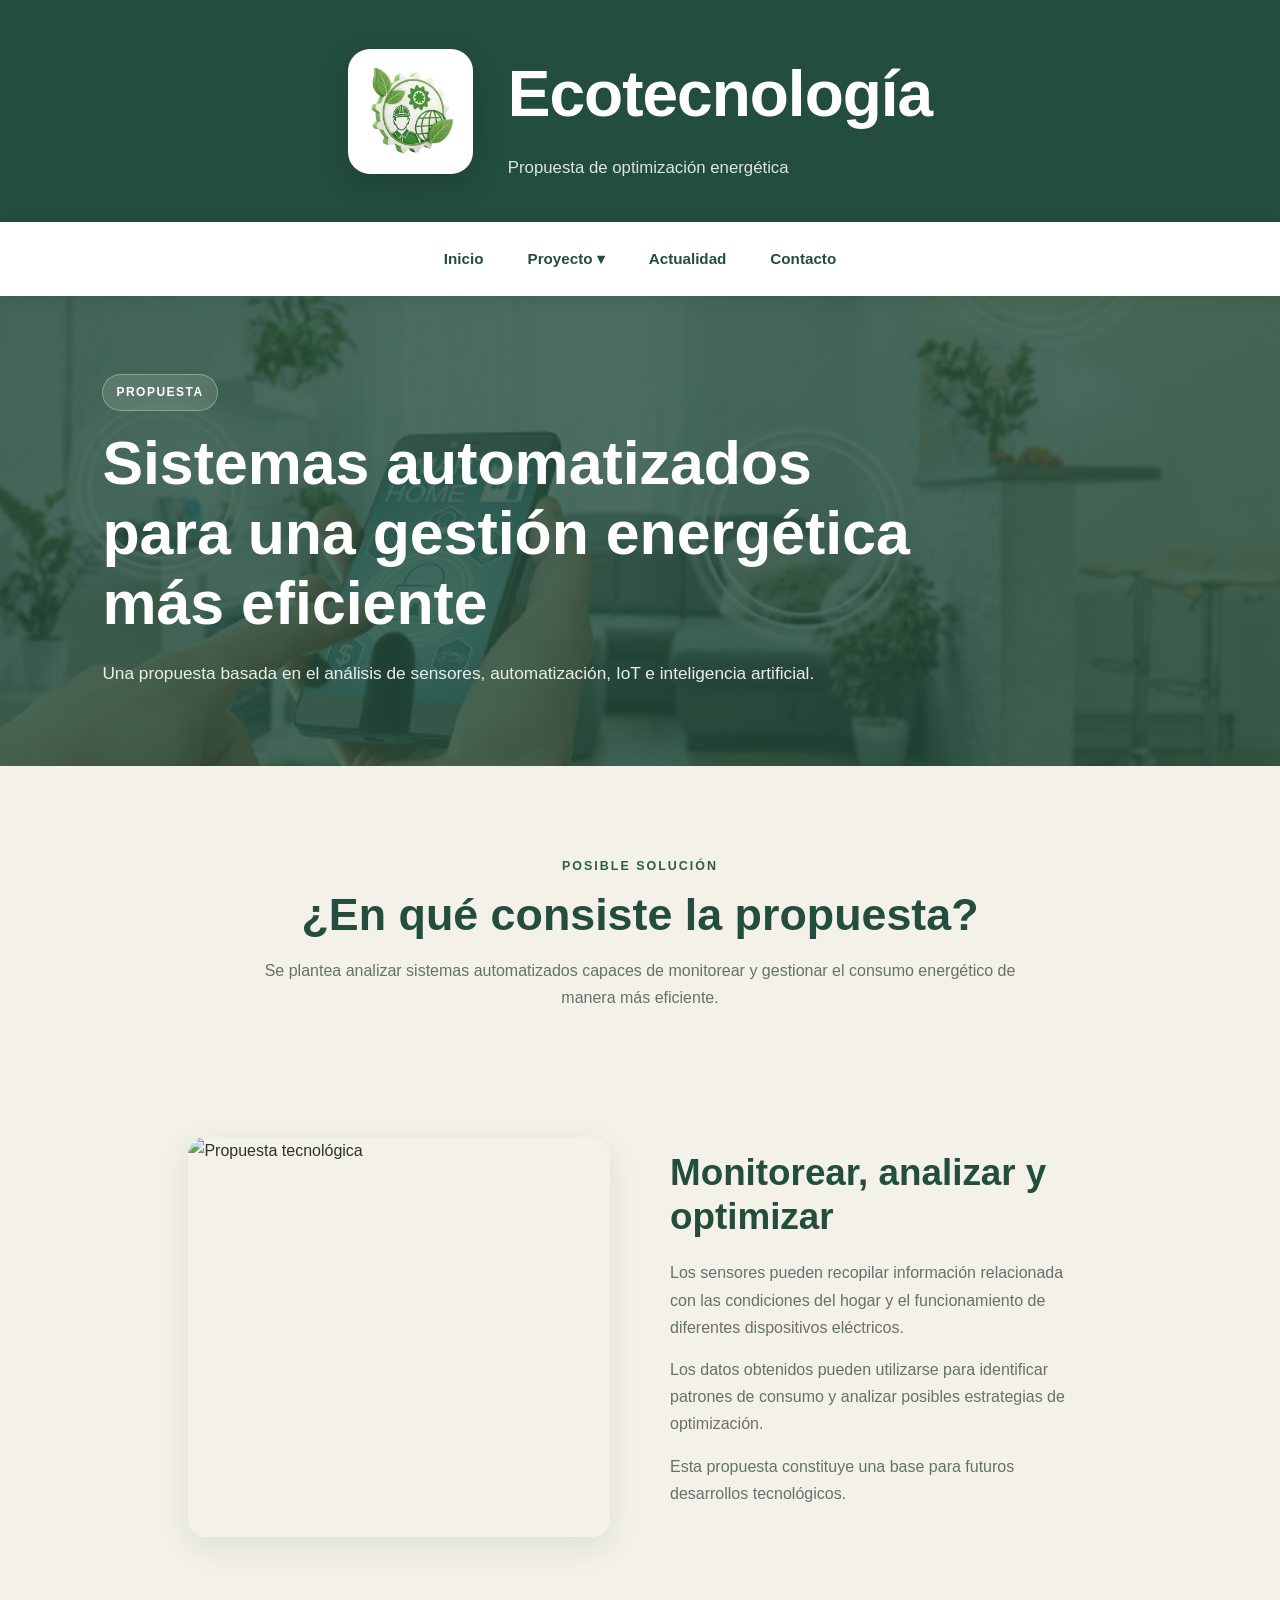
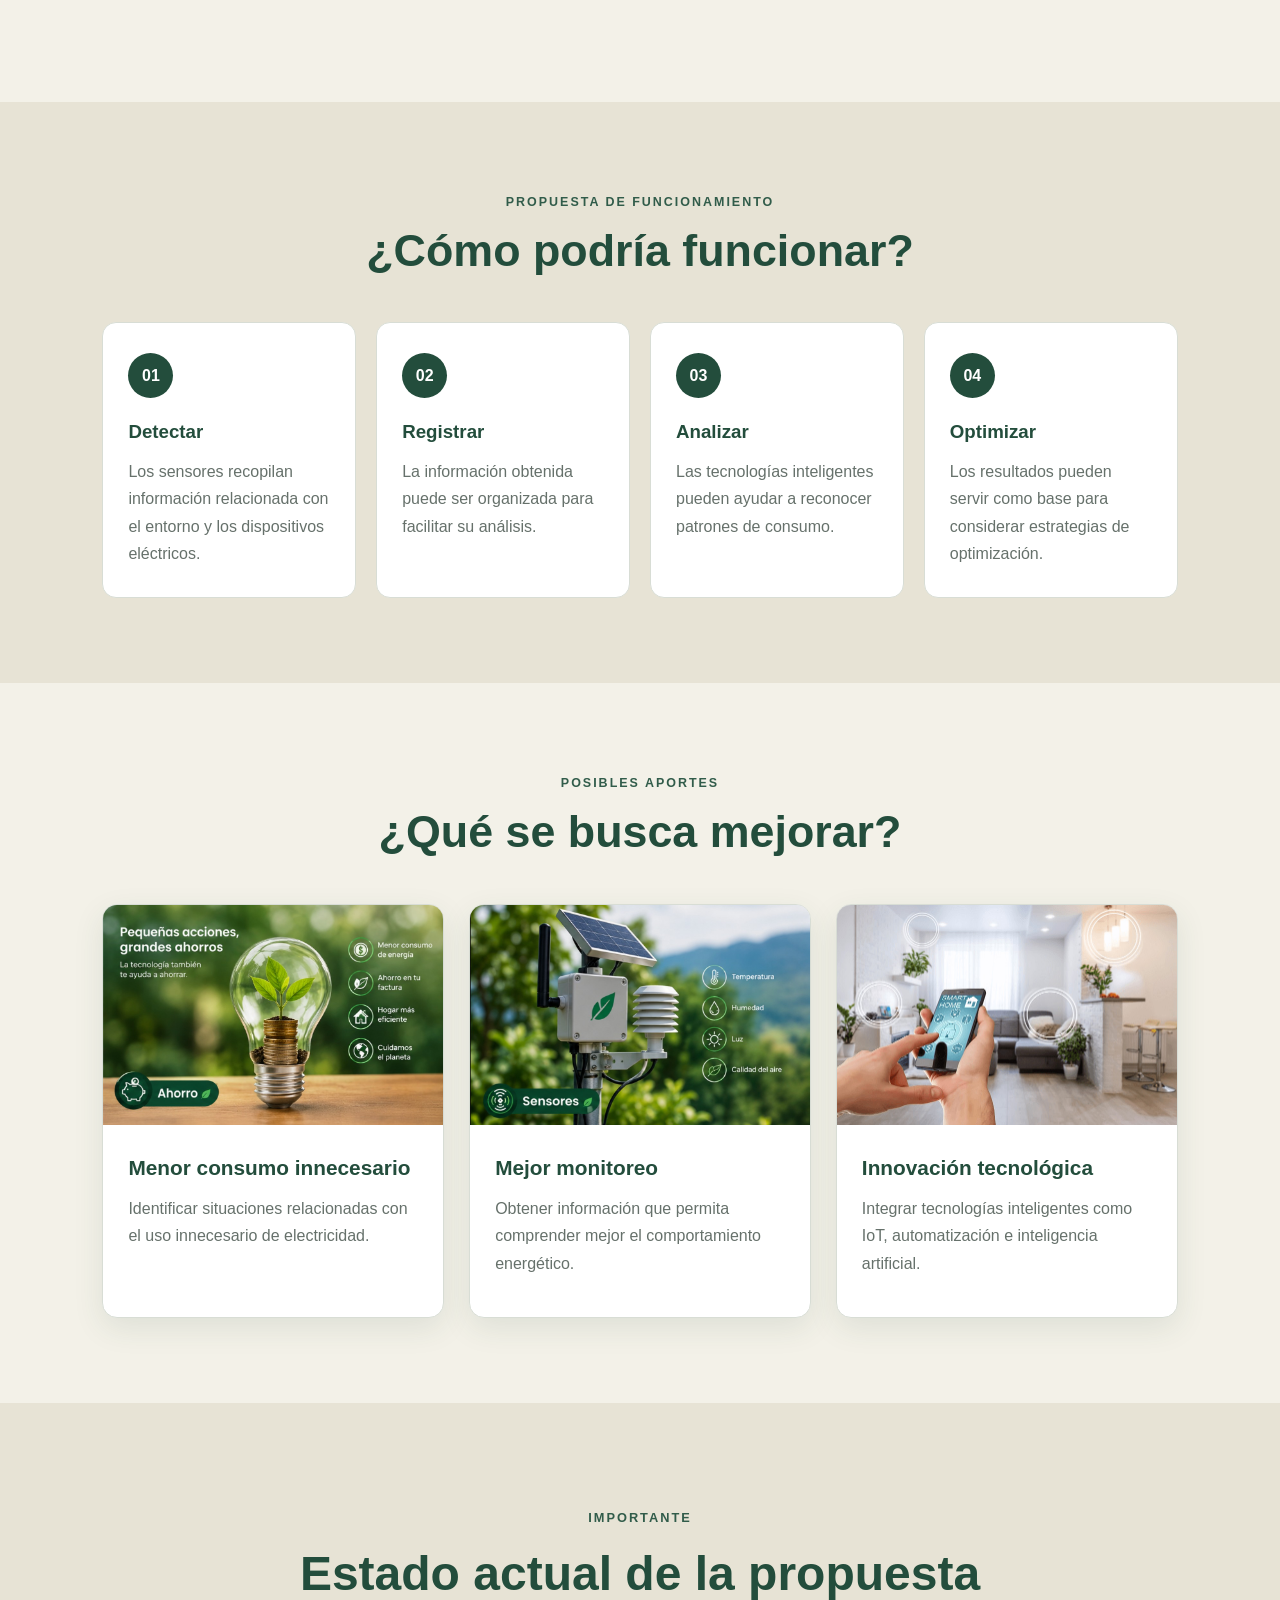
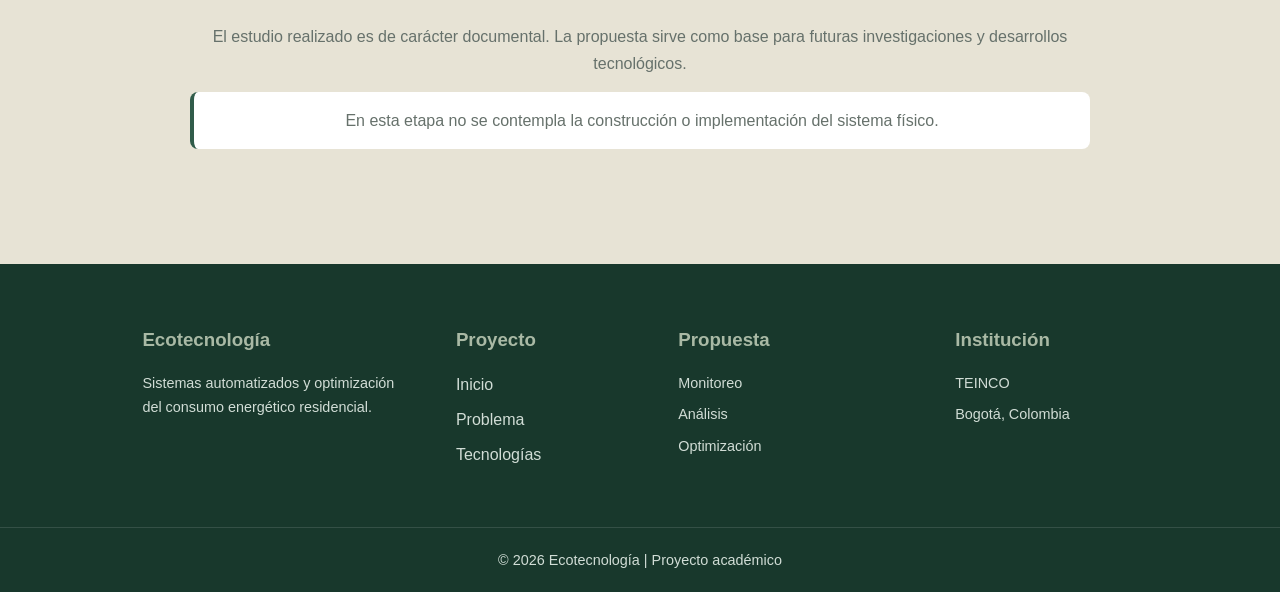
==== solucion.html @ 2db7865c "Primer commit Ecotecnologia" ====
<!DOCTYPE html>
<html lang="es">

<head>

    <meta charset="UTF-8">

    <meta name="viewport" content="width=device-width, initial-scale=1.0">

    <title>Propuesta | Ecotecnología</title>

    <link rel="icon" type="image/png" href="imagenes/eco.png">

    <link rel="stylesheet" href="css/estilos.css">

</head>


<body>


    <!-- HEADER -->

    <header class="header">

        <div class="logo">

            <img src="imagenes/eco.png" alt="Logo de Ecotecnología">

        </div>


        <div class="header-text">

            <h1>
                Ecotecnología
            </h1>

            <p>
                Propuesta de optimización energética
            </p>

        </div>

    </header>


    <!-- MENÚ -->

    <nav class="navbar">

        <a href="index.html">
            Inicio
        </a>


        <div class="dropdown">

            <button class="dropbtn">
                Proyecto ▾
            </button>


            <div class="dropdown-content">

                <a href="problema.html">
                    Problema
                </a>

                <a href="tecnologia.html">
                    Tecnologías
                </a>

                <a href="solucion.html">
                    Propuesta
                </a>

            </div>

        </div>


        <a href="noticias.html">
            Actualidad
        </a>


        <a href="index.html#contacto">
            Contacto
        </a>

    </nav>


    <!-- BANNER -->

    <section class="hero">

        <div class="hero-content">

            <span class="etiqueta">
                PROPUESTA
            </span>


            <h2>
                Sistemas automatizados para una
                gestión energética más eficiente
            </h2>


            <p>
                Una propuesta basada en el análisis de sensores,
                automatización, IoT e inteligencia artificial.
            </p>

        </div>

    </section>


    <!-- PROPUESTA -->

    <section class="section">

        <div class="section-title">

            <span>
                POSIBLE SOLUCIÓN
            </span>


            <h2>
                ¿En qué consiste la propuesta?
            </h2>


            <p>
                Se plantea analizar sistemas automatizados capaces
                de monitorear y gestionar el consumo energético
                de manera más eficiente.
            </p>

        </div>


        <div class="project-section">


            <div class="project-image">

                <img
                    src="imagenes/prototipo.jpg"
                    alt="Propuesta tecnológica"
                >

            </div>


            <div class="project-text">

                <h2>
                    Monitorear, analizar y optimizar
                </h2>


                <p>
                    Los sensores pueden recopilar información relacionada
                    con las condiciones del hogar y el funcionamiento
                    de diferentes dispositivos eléctricos.
                </p>


                <p>
                    Los datos obtenidos pueden utilizarse para identificar
                    patrones de consumo y analizar posibles estrategias
                    de optimización.
                </p>


                <p>
                    Esta propuesta constituye una base para futuros
                    desarrollos tecnológicos.
                </p>

            </div>

        </div>

    </section>


    <!-- PROCESO -->

    <section class="technology-section">

        <div class="section-title">

            <span>
                PROPUESTA DE FUNCIONAMIENTO
            </span>


            <h2>
                ¿Cómo podría funcionar?
            </h2>

        </div>


        <div class="steps">


            <div class="step">

                <span>
                    01
                </span>


                <h3>
                    Detectar
                </h3>


                <p>
                    Los sensores recopilan información relacionada
                    con el entorno y los dispositivos eléctricos.
                </p>

            </div>


            <div class="step">

                <span>
                    02
                </span>


                <h3>
                    Registrar
                </h3>


                <p>
                    La información obtenida puede ser organizada
                    para facilitar su análisis.
                </p>

            </div>


            <div class="step">

                <span>
                    03
                </span>


                <h3>
                    Analizar
                </h3>


                <p>
                    Las tecnologías inteligentes pueden ayudar
                    a reconocer patrones de consumo.
                </p>

            </div>


            <div class="step">

                <span>
                    04
                </span>


                <h3>
                    Optimizar
                </h3>


                <p>
                    Los resultados pueden servir como base para
                    considerar estrategias de optimización.
                </p>

            </div>

        </div>

    </section>


    <!-- BENEFICIOS -->

    <section class="section">

        <div class="section-title">

            <span>
                POSIBLES APORTES
            </span>


            <h2>
                ¿Qué se busca mejorar?
            </h2>

        </div>


        <div class="cards">


            <article class="card">

                <img
                    src="imagenes/ahorro.jpg"
                    alt="Ahorro energético"
                >


                <div class="card-content">

                    <h3>
                        Menor consumo innecesario
                    </h3>


                    <p>
                        Identificar situaciones relacionadas con
                        el uso innecesario de electricidad.
                    </p>

                </div>

            </article>


            <article class="card">

                <img
                    src="imagenes/sensores.jpg"
                    alt="Monitoreo mediante sensores"
                >


                <div class="card-content">

                    <h3>
                        Mejor monitoreo
                    </h3>


                    <p>
                        Obtener información que permita comprender
                        mejor el comportamiento energético.
                    </p>

                </div>

            </article>


            <article class="card">

                <img
                    src="imagenes/hogar-inteligente.jpg"
                    alt="Hogar inteligente"
                >


                <div class="card-content">

                    <h3>
                        Innovación tecnológica
                    </h3>


                    <p>
                        Integrar tecnologías inteligentes como IoT,
                        automatización e inteligencia artificial.
                    </p>

                </div>

            </article>

        </div>

    </section>


    <!-- LIMITACIÓN -->

    <section class="conclusion">

        <div class="conclusion-content">

            <span>
                IMPORTANTE
            </span>


            <h2>
                Estado actual de la propuesta
            </h2>


            <p>
                El estudio realizado es de carácter documental.
                La propuesta sirve como base para futuras investigaciones
                y desarrollos tecnológicos.
            </p>


            <p class="notice">
                En esta etapa no se contempla la construcción
                o implementación del sistema físico.
            </p>

        </div>

    </section>


    <!-- FOOTER -->

    <footer class="footer">

        <div class="footer-container">


            <div>

                <h3>
                    Ecotecnología
                </h3>

                <p>
                    Sistemas automatizados y optimización
                    del consumo energético residencial.
                </p>

            </div>


            <div>

                <h3>
                    Proyecto
                </h3>

                <a href="index.html">
                    Inicio
                </a>

                <a href="problema.html">
                    Problema
                </a>

                <a href="tecnologia.html">
                    Tecnologías
                </a>

            </div>


            <div>

                <h3>
                    Propuesta
                </h3>

                <p>
                    Monitoreo
                </p>

                <p>
                    Análisis
                </p>

                <p>
                    Optimización
                </p>

            </div>


            <div>

                <h3>
                    Institución
                </h3>

                <p>
                    TEINCO
                </p>

                <p>
                    Bogotá, Colombia
                </p>

            </div>

        </div>


        <div class="footer-bottom">

            <p>
                © 2026 Ecotecnología | Proyecto académico
            </p>

        </div>

    </footer>


    <script src="js/script.js"></script>

</body>

</html>
---- css/estilos.css ----
/* =========================================================
   ECOTECNOLOGÍA
   Estilos generales del proyecto
   ========================================================= */


/* ================= VARIABLES ================= */

:root {

    --verde-oscuro: #234D3C;
    --verde-bosque: #315C4A;
    --verde-salvia: #718878;
    --verde-claro: #A9B9A5;

    --crema: #F3F1E8;
    --beige: #E7E3D5;

    --blanco: #FFFFFF;

    --gris: #29332E;
    --gris-claro: #66716B;

    --borde: #D8DDD5;

    --sombra: 0 10px 30px rgba(35, 77, 60, 0.10);

}


/* ================= RESETEO ================= */

* {
    margin: 0;
    padding: 0;
    box-sizing: border-box;
}


html {
    scroll-behavior: smooth;
}


body {

    font-family: Arial, Helvetica, sans-serif;

    background-color: var(--crema);

    color: var(--gris);

    line-height: 1.7;

}


/* ================= IMÁGENES ================= */

img {

    max-width: 100%;

    display: block;

}


/* ================= ENLACES ================= */

a {

    text-decoration: none;

    color: inherit;

}


/* =========================================================
   HEADER
   ========================================================= */

.header {

    background: var(--verde-oscuro);

    color: var(--blanco);

    min-height: 220px;

    display: flex;

    align-items: center;

    justify-content: center;

    gap: 35px;

    padding: 40px 7%;

}


/* Logo */

.logo {

    display: flex;

    align-items: center;

    justify-content: center;

}


.logo img {

    width: 125px;

    height: 125px;

    object-fit: contain;

    border-radius: 22px;

    background: var(--blanco);

    padding: 10px;

    box-shadow: 0 10px 30px rgba(0, 0, 0, 0.15);

}


/* Texto del header */

.header-text {

    max-width: 750px;

}


.header-text h1 {

    font-size: clamp(2.2rem, 5vw, 4rem);

    margin-bottom: 5px;

    letter-spacing: -1px;

}


.header-text p {

    color: #DCE6DF;

    font-size: 1.05rem;

}


/* =========================================================
   NAVBAR
   ========================================================= */

.navbar {

    background: var(--blanco);

    display: flex;

    justify-content: center;

    align-items: center;

    gap: 8px;

    padding: 12px 5%;

    box-shadow: 0 3px 15px rgba(0, 0, 0, 0.07);

    position: sticky;

    top: 0;

    z-index: 1000;

}


.navbar > a,
.dropbtn {

    border: none;

    background: transparent;

    color: var(--verde-oscuro);

    font-size: 0.95rem;

    font-weight: bold;

    padding: 12px 18px;

    border-radius: 8px;

    cursor: pointer;

    transition: all 0.3s ease;

}


.navbar > a:hover,
.dropbtn:hover {

    background: var(--verde-oscuro);

    color: var(--blanco);

}


/* ================= DROPDOWN ================= */

.dropdown {

    position: relative;

}


.dropdown-content {

    display: none;

    position: absolute;

    top: calc(100% + 5px);

    left: 0;

    min-width: 200px;

    background: var(--blanco);

    border-radius: 10px;

    box-shadow: var(--sombra);

    overflow: hidden;

    border: 1px solid var(--borde);

}


.dropdown-content a {

    display: block;

    padding: 12px 16px;

    color: var(--gris);

    transition: 0.3s;

}


.dropdown-content a:hover {

    background: var(--beige);

    color: var(--verde-oscuro);

}


.dropdown:hover .dropdown-content {

    display: block;

}


/* =========================================================
   HERO
   ========================================================= */

.hero {

    min-height: 470px;

    background:
        linear-gradient(
            rgba(35, 77, 60, 0.82),
            rgba(35, 77, 60, 0.82)
        ),
        url("../imagenes/hogar-inteligente.jpg");

    background-size: cover;

    background-position: center;

    display: flex;

    align-items: center;

    padding: 70px 8%;

}


.hero-content {

    max-width: 850px;

    color: var(--blanco);

}


.etiqueta {

    display: inline-block;

    font-size: 0.75rem;

    font-weight: bold;

    letter-spacing: 1.5px;

    color: var(--verde-oscuro);

    background: var(--verde-claro);

    padding: 7px 13px;

    border-radius: 30px;

    margin-bottom: 18px;

}


.hero .etiqueta {

    color: var(--blanco);

    background: rgba(169, 185, 165, 0.25);

    border: 1px solid rgba(255,255,255,0.3);

}


.hero h2 {

    font-size: clamp(2rem, 5vw, 3.8rem);

    line-height: 1.15;

    margin-bottom: 20px;

}


.hero p {

    font-size: 1.08rem;

    max-width: 720px;

    color: #E9EFEB;

}


/* =========================================================
   BOTONES
   ========================================================= */

.btn {

    display: inline-block;

    margin-top: 25px;

    background: var(--verde-bosque);

    color: var(--blanco);

    border: none;

    padding: 13px 24px;

    border-radius: 8px;

    font-weight: bold;

    cursor: pointer;

    transition: all 0.3s ease;

}


.hero .btn {

    background: var(--blanco);

    color: var(--verde-oscuro);

}


.btn:hover {

    transform: translateY(-3px);

    box-shadow: 0 10px 20px rgba(0,0,0,0.12);

}


/* =========================================================
   SECCIONES
   ========================================================= */

.section {

    padding: 85px 8%;

}


.section-title {

    max-width: 800px;

    margin: 0 auto 45px;

    text-align: center;

}


.section-title > span {

    color: var(--verde-bosque);

    font-size: 0.78rem;

    font-weight: bold;

    letter-spacing: 2px;

}


.section-title h2 {

    color: var(--verde-oscuro);

    font-size: clamp(1.8rem, 4vw, 2.8rem);

    line-height: 1.2;

    margin: 10px 0 15px;

}


.section-title p {

    color: var(--gris-claro);

}


/* =========================================================
   CARDS
   ========================================================= */

.cards {

    max-width: 1200px;

    margin: auto;

    display: grid;

    grid-template-columns: repeat(3, 1fr);

    gap: 25px;

}


.card {

    background: var(--blanco);

    border: 1px solid var(--borde);

    border-radius: 15px;

    overflow: hidden;

    box-shadow: var(--sombra);

    transition: transform 0.3s ease, box-shadow 0.3s ease;

}


.card:hover {

    transform: translateY(-8px);

    box-shadow: 0 18px 35px rgba(35, 77, 60, 0.15);

}


.card img {

    width: 100%;

    height: 220px;

    object-fit: cover;

}


.card-content {

    padding: 25px;

}


.card-content h3 {

    color: var(--verde-oscuro);

    font-size: 1.3rem;

    margin-bottom: 10px;

}


.card-content p {

    color: var(--gris-claro);

    margin-bottom: 15px;

}


.card-content a {

    color: var(--verde-bosque);

    font-weight: bold;

}


.card-content a:hover {

    color: var(--verde-oscuro);

}


/* =========================================================
   PROJECT SECTION
   ========================================================= */

.project-section {

    max-width: 1200px;

    margin: auto;

    padding: 80px 8%;

    display: grid;

    grid-template-columns: 1fr 1fr;

    gap: 60px;

    align-items: center;

}


.project-image img {

    width: 100%;

    height: 400px;

    object-fit: cover;

    border-radius: 18px;

    box-shadow: var(--sombra);

}


.project-text h2 {

    color: var(--verde-oscuro);

    font-size: 2.3rem;

    line-height: 1.2;

    margin-bottom: 20px;

}


.project-text p {

    color: var(--gris-claro);

    margin-bottom: 15px;

}


/* =========================================================
   TECHNOLOGY SECTION
   ========================================================= */

.technology-section {

    background: var(--beige);

    padding: 85px 8%;

}


.technology-grid {

    max-width: 1200px;

    margin: auto;

    display: grid;

    grid-template-columns: repeat(4, 1fr);

    gap: 20px;

}


.technology-card {

    background: var(--blanco);

    padding: 30px 25px;

    border-radius: 14px;

    border: 1px solid var(--borde);

    transition: transform 0.3s ease;

}


.technology-card:hover {

    transform: translateY(-6px);

}


.technology-card .icon {

    width: 50px;

    height: 50px;

    display: flex;

    align-items: center;

    justify-content: center;

    background: var(--verde-claro);

    color: var(--verde-oscuro);

    border-radius: 12px;

    font-weight: bold;

    margin-bottom: 20px;

}


.technology-card h3 {

    color: var(--verde-oscuro);

    margin-bottom: 10px;

}


.technology-card p {

    color: var(--gris-claro);

    font-size: 0.95rem;

}


/* =========================================================
   OBJECTIVE
   ========================================================= */

.objective {

    max-width: 900px;

    margin: auto;

    background: var(--blanco);

    border-left: 6px solid var(--verde-bosque);

    padding: 35px;

    border-radius: 12px;

    box-shadow: var(--sombra);

    display: flex;

    gap: 25px;

}


.objective-number {

    font-size: 2.5rem;

    font-weight: bold;

    color: var(--verde-salvia);

}


.objective h3 {

    color: var(--verde-oscuro);

    margin-bottom: 10px;

}


/* =========================================================
   STEPS
   ========================================================= */

.steps {

    max-width: 1200px;

    margin: auto;

    display: grid;

    grid-template-columns: repeat(4, 1fr);

    gap: 20px;

}


.step {

    background: var(--blanco);

    padding: 30px 25px;

    border-radius: 14px;

    border: 1px solid var(--borde);

    position: relative;

}


.step > span {

    display: inline-flex;

    width: 45px;

    height: 45px;

    align-items: center;

    justify-content: center;

    border-radius: 50%;

    background: var(--verde-oscuro);

    color: var(--blanco);

    font-weight: bold;

    margin-bottom: 18px;

}


.step h3 {

    color: var(--verde-oscuro);

    margin-bottom: 10px;

}


.step p {

    color: var(--gris-claro);

}


/* =========================================================
   RESULTS
   ========================================================= */

.results-section {

    padding: 85px 8%;

    background: var(--verde-oscuro);

}


.results-section .section-title > span {

    color: var(--verde-claro);

}


.results-section .section-title h2 {

    color: var(--blanco);

}


.results-section .section-title p {

    color: #D8E1DC;

}


.results-grid {

    max-width: 1100px;

    margin: auto;

    display: grid;

    grid-template-columns: repeat(4, 1fr);

    gap: 20px;

}


.result {

    padding: 25px;

    border: 1px solid rgba(255,255,255,0.18);

    border-radius: 14px;

    background: rgba(255,255,255,0.06);

}


.result strong {

    font-size: 2rem;

    color: var(--verde-claro);

}


.result h3 {

    color: var(--blanco);

    margin: 8px 0;

}


.result p {

    color: #D8E1DC;

    font-size: 0.95rem;

}


/* =========================================================
   DATA SECTION
   ========================================================= */

.data-section {

    padding: 80px 8%;

    background: var(--verde-salvia);

    color: var(--blanco);

}


.data-section > div {

    max-width: 1000px;

    margin: auto;

}


.data-section .etiqueta {

    color: var(--verde-oscuro);

    background: var(--verde-claro);

}


.data-section h2 {

    font-size: clamp(2rem, 5vw, 3.5rem);

    line-height: 1.15;

    margin: 10px 0 20px;

}


.data-section p {

    max-width: 850px;

    color: #F0F4F1;

    margin-bottom: 15px;

}


/* =========================================================
   CONCLUSIÓN
   ========================================================= */

.conclusion {

    padding: 100px 8%;

    background: var(--beige);

}


.conclusion-content {

    max-width: 900px;

    margin: auto;

    text-align: center;

}


.conclusion-content > span {

    color: var(--verde-bosque);

    font-size: 0.8rem;

    font-weight: bold;

    letter-spacing: 2px;

}


.conclusion-content h2 {

    color: var(--verde-oscuro);

    font-size: clamp(2rem, 4vw, 3rem);

    line-height: 1.2;

    margin: 15px 0 20px;

}


.conclusion-content p {

    color: var(--gris-claro);

    margin-bottom: 15px;

}


.notice {

    background: var(--blanco);

    border-left: 4px solid var(--verde-bosque);

    padding: 15px 20px;

    border-radius: 8px;

}


/* =========================================================
   CONTACTO
   ========================================================= */

.contact {

    padding: 85px 8%;

    background: var(--blanco);

}


.contact-form {

    max-width: 750px;

    margin: auto;

    background: var(--crema);

    padding: 35px;

    border-radius: 15px;

    box-shadow: var(--sombra);

}


.contact-form label {

    display: block;

    font-weight: bold;

    color: var(--verde-oscuro);

    margin: 15px 0 7px;

}


.contact-form input,
.contact-form select,
.contact-form textarea {

    width: 100%;

    border: 1px solid var(--borde);

    background: var(--blanco);

    padding: 13px 15px;

    border-radius: 8px;

    font-family: inherit;

    font-size: 1rem;

    color: var(--gris);

    outline: none;

    transition: border 0.3s ease, box-shadow 0.3s ease;

}


.contact-form input:focus,
.contact-form select:focus,
.contact-form textarea:focus {

    border-color: var(--verde-salvia);

    box-shadow: 0 0 0 3px rgba(113, 136, 120, 0.15);

}


.contact-form textarea {

    resize: vertical;

}


.contact-form .btn {

    width: 100%;

}


/* =========================================================
   FOOTER
   ========================================================= */

.footer {

    background: #18382C;

    color: var(--blanco);

    padding-top: 60px;

}


.footer-container {

    max-width: 1200px;

    margin: auto;

    padding: 0 8% 50px;

    display: grid;

    grid-template-columns: 1.5fr 1fr 1.3fr 1fr;

    gap: 40px;

}


.footer h3 {

    color: var(--verde-claro);

    margin-bottom: 15px;

}


.footer p {

    color: #D1DDD6;

    font-size: 0.9rem;

    margin-bottom: 7px;

}


.footer a {

    display: block;

    color: #D1DDD6;

    margin-bottom: 8px;

    transition: 0.3s;

}


.footer a:hover {

    color: var(--blanco);

    transform: translateX(4px);

}


.footer-bottom {

    border-top: 1px solid rgba(255,255,255,0.12);

    padding: 20px 8%;

    text-align: center;

}


.footer-bottom p {

    margin: 0;

}


/* =========================================================
   ANIMACIONES
   ========================================================= */

.card,
.technology-card,
.step,
.result {

    animation: aparecer 0.7s ease both;

}


@keyframes aparecer {

    from {

        opacity: 0;

        transform: translateY(20px);

    }

    to {

        opacity: 1;

        transform: translateY(0);

    }

}


/* =========================================================
   RESPONSIVE - TABLET
   ========================================================= */

@media (max-width: 1000px) {


    .technology-grid {

        grid-template-columns: repeat(2, 1fr);

    }


    .results-grid {

        grid-template-columns: repeat(2, 1fr);

    }


    .steps {

        grid-template-columns: repeat(2, 1fr);

    }


    .footer-container {

        grid-template-columns: repeat(2, 1fr);

    }

}


/* =========================================================
   RESPONSIVE - CELULAR
   ========================================================= */

@media (max-width: 700px) {


    .header {

        flex-direction: column;

        text-align: center;

        min-height: auto;

        padding: 35px 6%;

    }


    .logo img {

        width: 100px;

        height: 100px;

    }


    .navbar {

        flex-wrap: wrap;

        position: relative;

    }


    .navbar > a,
    .dropbtn {

        padding: 9px 12px;

        font-size: 0.85rem;

    }


    .dropdown-content {

        left: 50%;

        transform: translateX(-50%);

    }


    .hero {

        min-height: 500px;

        padding: 55px 7%;

    }


    .hero h2 {

        font-size: 2.2rem;

    }


    .section {

        padding: 60px 6%;

    }


    .cards {

        grid-template-columns: 1fr;

    }


    .project-section {

        grid-template-columns: 1fr;

        padding: 60px 6%;

        gap: 30px;

    }


    .project-image img {

        height: 280px;

    }


    .technology-grid {

        grid-template-columns: 1fr;

    }


    .steps {

        grid-template-columns: 1fr;

    }


    .results-grid {

        grid-template-columns: 1fr;

    }


    .objective {

        flex-direction: column;

    }


    .footer-container {

        grid-template-columns: 1fr;

        text-align: center;

    }


    .footer {

        padding-top: 45px;

    }

}
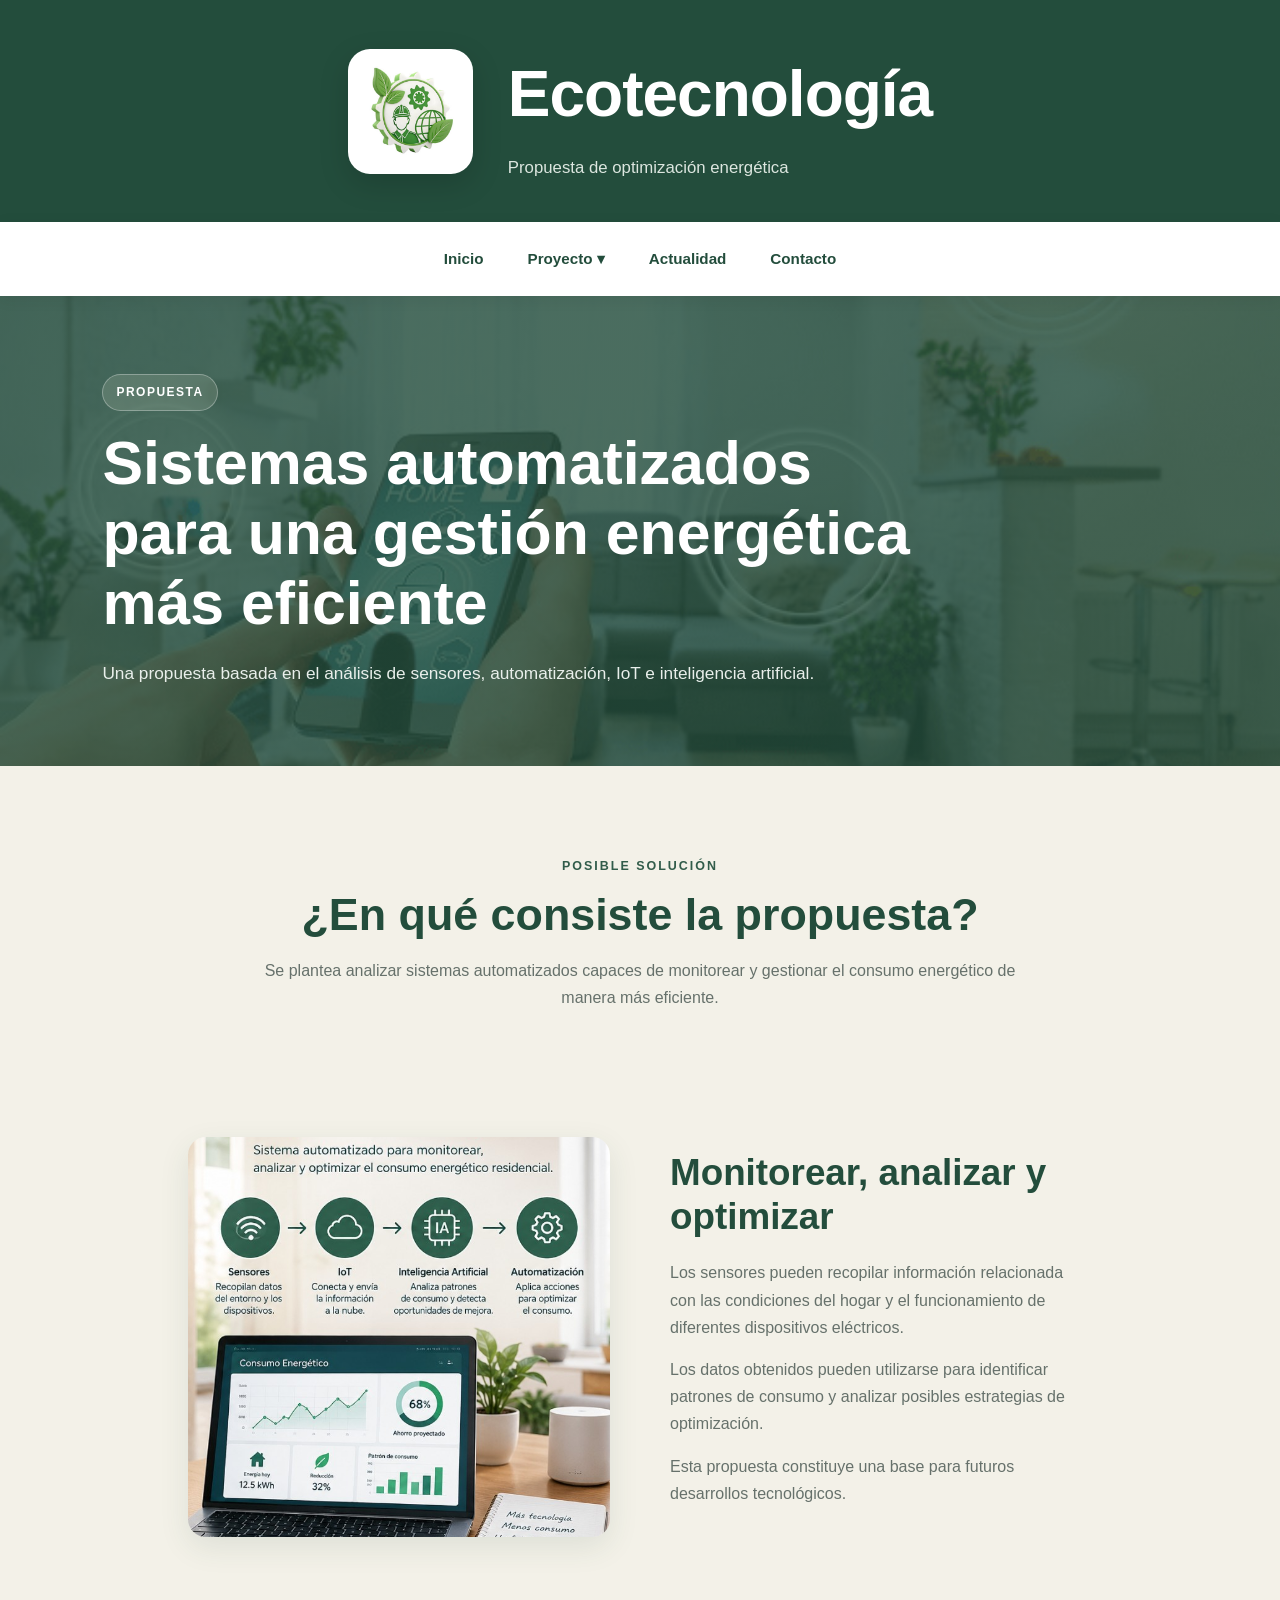
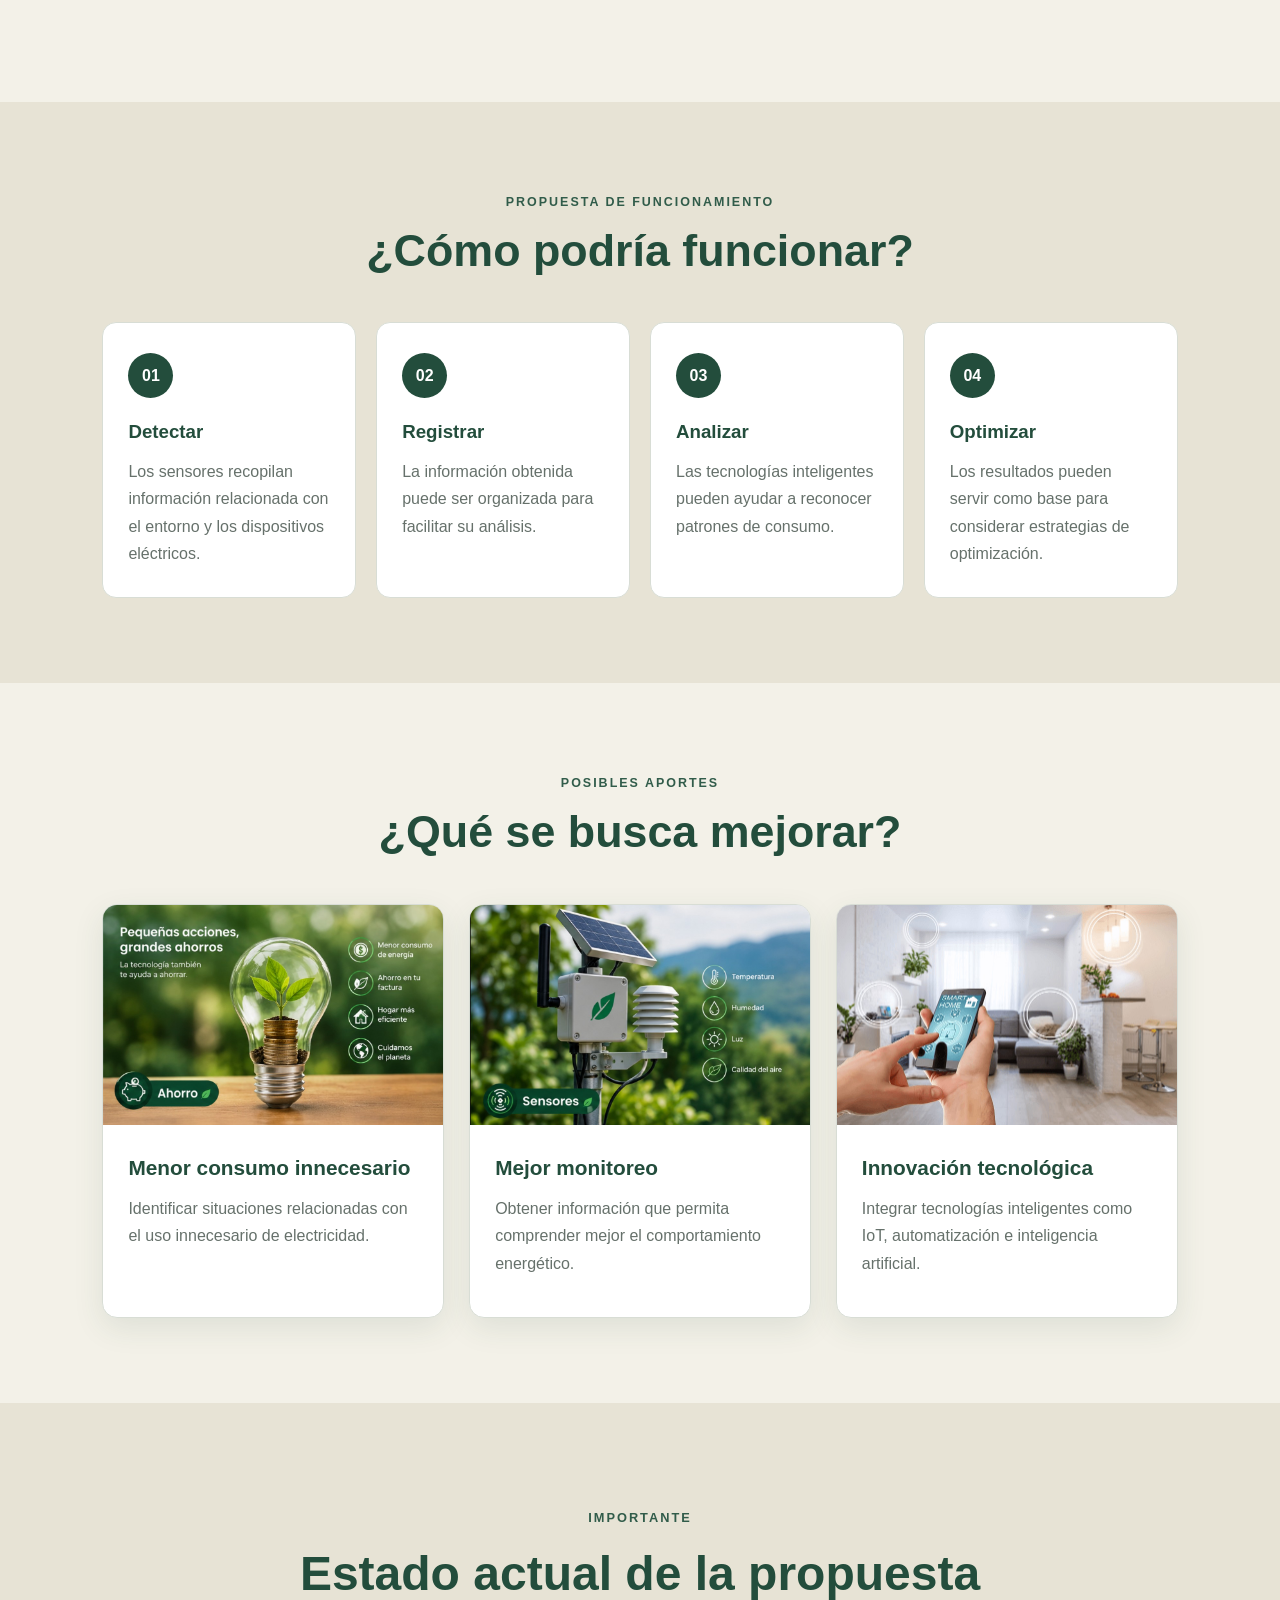
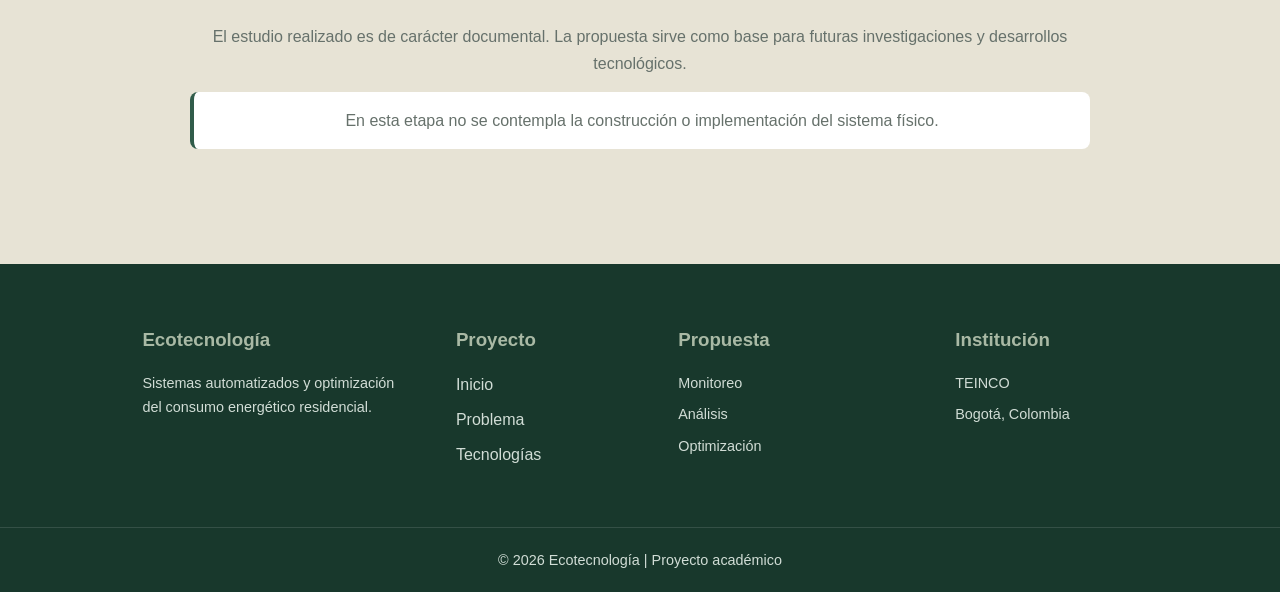
==== commit ca14d1ed: "Actualizo paginas de solucion y tecnologia" ====
--- a/solucion.html
+++ b/solucion.html
@@ -150,7 +150,7 @@
             <div class="project-image">
 
                 <img
-                    src="imagenes/prototipo.jpg"
+                    src="imagenes/propuesta-tecnologica.jpg" alt="Propuesta tecnológica"
                     alt="Propuesta tecnológica"
                 >
 
